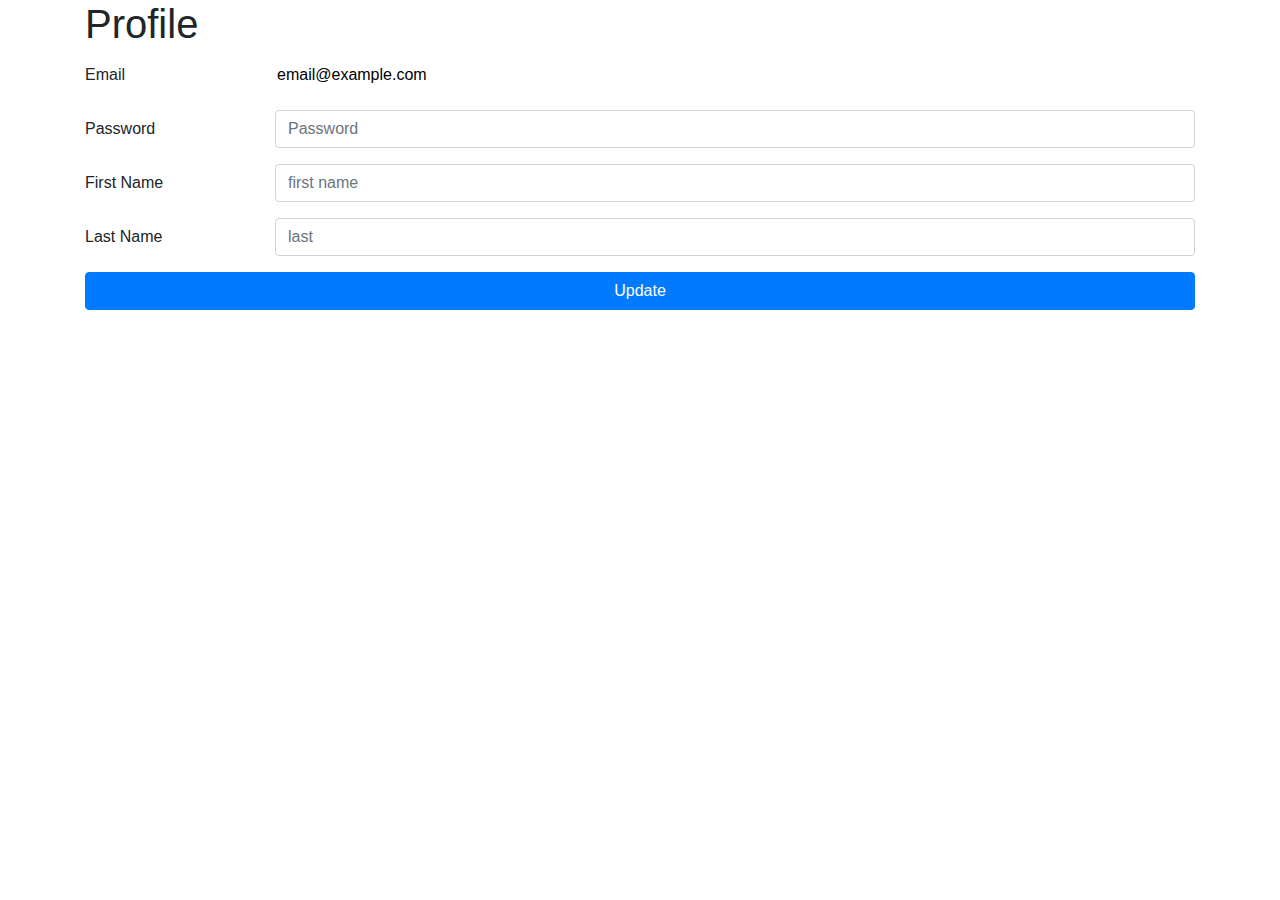
==== src/main/webapp/jquery/components/profile/profile.template.client.html @ 9badf65f "first stable admin dashboard" ====
<!DOCTYPE html>
<html>
<head>
<meta charset="UTF-8">
<link href="https://stackpath.bootstrapcdn.com/bootstrap/4.1.1/css/bootstrap.min.css" rel="stylesheet"/>
<title>Insert title here</title>
  <script
          src="https://code.jquery.com/jquery-3.3.1.min.js"
          integrity="sha256-FgpCb/KJQlLNfOu91ta32o/NMZxltwRo8QtmkMRdAu8="
          crossorigin="anonymous"></script>

  <script src="../../services/user.service.client.js"></script>
  <script src="profile.controller.client.js"></script>

</head>
<body>
  <div class="container">
    <h1 id="title">Profile</h1>

    <form>
      <div class="form-group row">
        <label for="staticEmail" class="col-sm-2 col-form-label">Email</label>
        <div class="col-sm-10">
          <input type="text" readonly class="form-control-plaintext" id="staticEmail" value="email@example.com">
        </div>
      </div>
      <div class="form-group row">
        <label for="inputPassword" class="col-sm-2 col-form-label">Password</label>
        <div class="col-sm-10">
          <input type="password" class="form-control" id="inputPassword" placeholder="Password">
        </div>
      </div>
      <div class="form-group row">
        <label for="firstName" class="col-sm-2 col-form-label">
          First Name
        </label>
        <div class="col-sm-10">
          <input type="text"
                 class="form-control"
                 id="firstName"
                 placeholder="first name">
        </div>
      </div>
      <div class="form-group row">
        <label for="lastName"
               class="col-sm-2 col-form-label">
          Last Name
        </label>
        <div class="col-sm-10">
          <input type="text"
                 class="form-control"
                 id="lastName"
                 placeholder="last">
        </div>
      </div>
      <button id="updateBtn"
              type="button"
              class="btn btn-primary btn-block">Update</button>
    </form>

  </div>
</body>
</html>
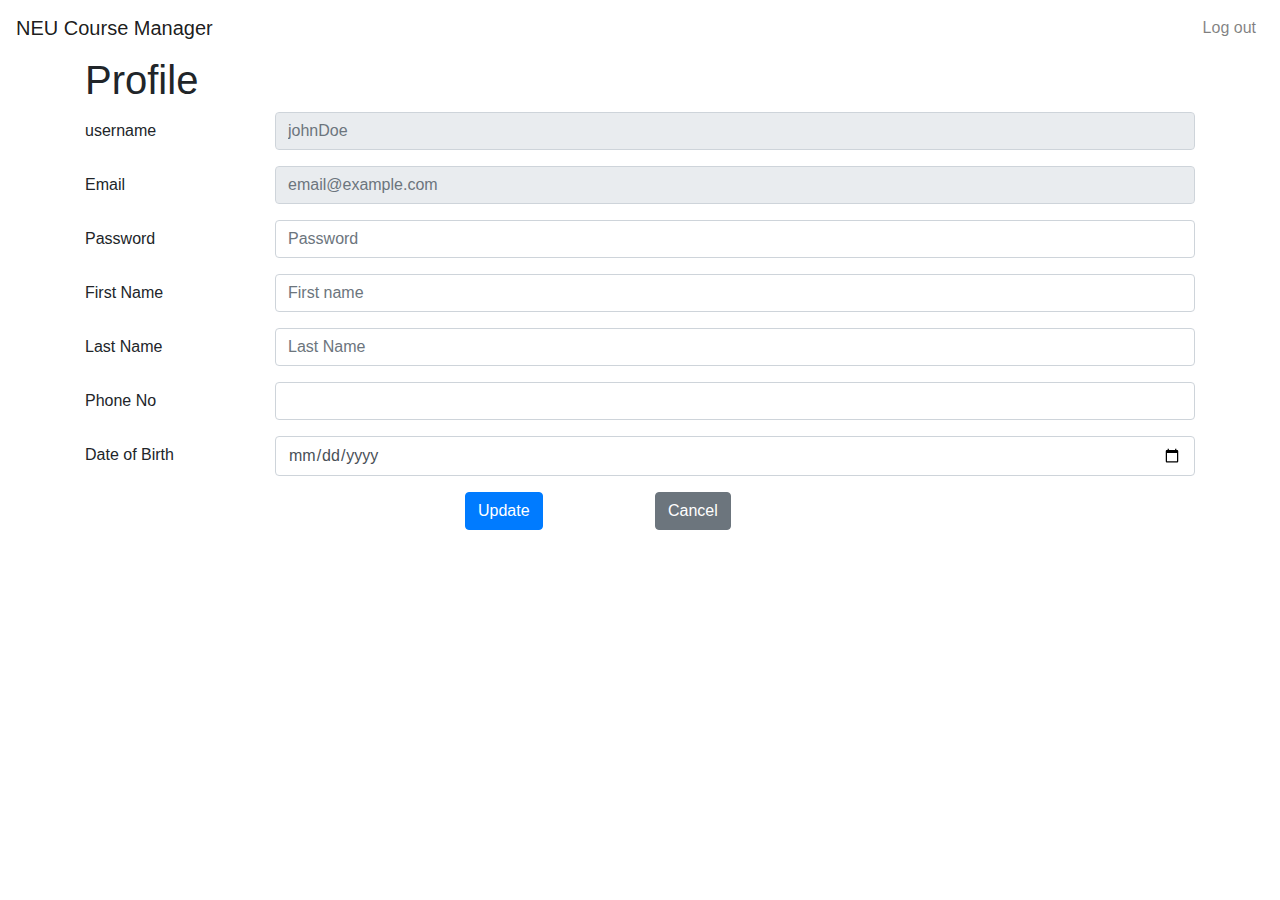
==== commit 8b907ed2: "Added forgot password page" ====
--- a/src/main/webapp/jquery/components/profile/profile.template.client.html
+++ b/src/main/webapp/jquery/components/profile/profile.template.client.html
@@ -14,14 +14,39 @@
 
 </head>
 <body>
-  <div class="container">
+
+<nav class="navbar navbar-expand-lg navbar-light">
+    <a class="navbar-brand" href="#">NEU Course Manager</a>
+    <button class="navbar-toggler" type="button" data-toggle="collapse" data-target="#navbarNavDropdown" aria-controls="navbarNavDropdown" aria-expanded="false" aria-label="Toggle navigation">
+        <span class="navbar-toggler-icon"></span>
+    </button>
+    <div class="collapse navbar-collapse" id="navbarNavDropdown">
+        <ul class="nav navbar-nav ml-auto">
+
+
+            <li class="nav-item">
+                <a class="nav-link" href="#" id ="register">Log out</a>
+            </li>
+        </ul>
+    </div>
+</nav>
+
+  <div class="container align-middle">
     <h1 id="title">Profile</h1>
 
-    <form>
+      <div>
+          <div class="form-group row">
+              <label for="username" class="col-sm-2 col-form-label">username</label>
+              <div class="col-sm-10">
+                  <input type="text" readonly class="form-control" id="username" placeholder="johnDoe">
+              </div>
+          </div>
+
+    <div>
       <div class="form-group row">
-        <label for="staticEmail" class="col-sm-2 col-form-label">Email</label>
+        <label for="email" class="col-sm-2 col-form-label">Email</label>
         <div class="col-sm-10">
-          <input type="text" readonly class="form-control-plaintext" id="staticEmail" value="email@example.com">
+          <input type="text" readonly class="form-control" id="email" placeholder="email@example.com">
         </div>
       </div>
       <div class="form-group row">
@@ -38,7 +63,7 @@
           <input type="text"
                  class="form-control"
                  id="firstName"
-                 placeholder="first name">
+                 placeholder="First name">
         </div>
       </div>
       <div class="form-group row">
@@ -50,14 +75,58 @@
           <input type="text"
                  class="form-control"
                  id="lastName"
-                 placeholder="last">
+                 placeholder="Last Name">
         </div>
       </div>
-      <button id="updateBtn"
-              type="button"
-              class="btn btn-primary btn-block">Update</button>
+
+        <div class="form-group row">
+            <label for="phoneNo"
+                   class="col-sm-2 col-form-label">
+                Phone No
+            </label>
+            <div class="col-sm-10">
+                <input
+                        class="form-control"
+                        id="phoneNo"
+                        type="tel">
+            </div>
+        </div>
+
+        <div class="form-group row">
+            <label for="dob"
+                   class="col-sm-2
+                   col-form-label">
+            Date of Birth
+            </label>
+
+            <div class="col-sm-10">
+                <input id="dob"
+                       class="form-control"
+                       type="date" required>
+            </div>
+        </div>
+
+
+      <div class="row justify-content-center">
+        <div class=" col-2">
+          <button id="updateBtn"
+                  type="button"
+                  class="btn btn-primary">Update</button>
+        </div>
+
+          <div class="col-2">
+              <button id="cancelBtn"
+                      type="button"
+                      class="btn btn-secondary">Cancel</button>
+          </div>
+      </div>
+
+
+      </div>
+
+
     </form>
 
   </div>
 </body>
-</html>+</html>
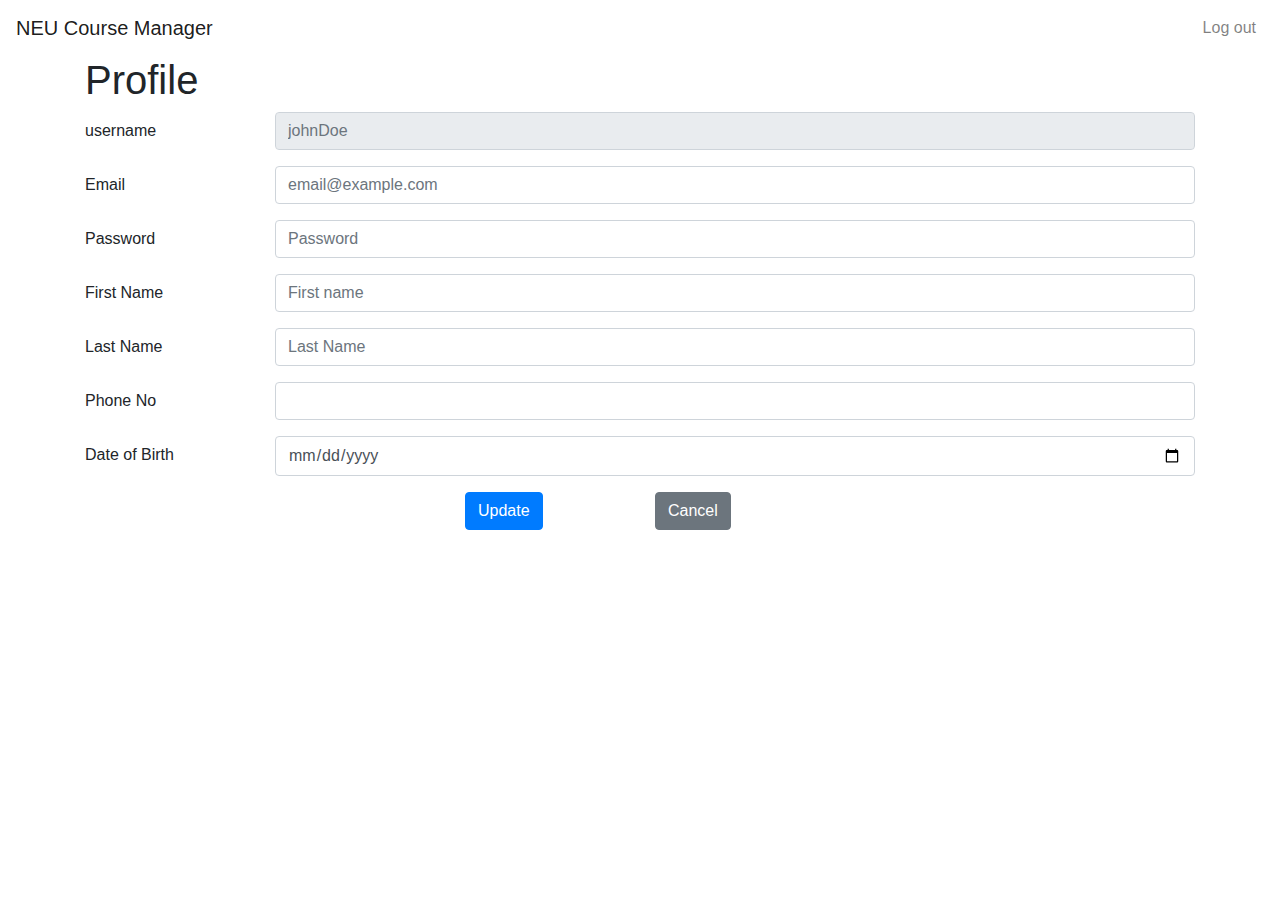
==== commit 6f748a01: "Fixed broken links and modified frontend" ====
--- a/src/main/webapp/jquery/components/profile/profile.template.client.html
+++ b/src/main/webapp/jquery/components/profile/profile.template.client.html
@@ -3,13 +3,15 @@
 <head>
 <meta charset="UTF-8">
 <link href="https://stackpath.bootstrapcdn.com/bootstrap/4.1.1/css/bootstrap.min.css" rel="stylesheet"/>
-<title>Insert title here</title>
+<title>Course Manager : User Profile</title>
   <script
           src="https://code.jquery.com/jquery-3.3.1.min.js"
           integrity="sha256-FgpCb/KJQlLNfOu91ta32o/NMZxltwRo8QtmkMRdAu8="
           crossorigin="anonymous"></script>
 
-  <script src="../../services/user.service.client.js"></script>
+    <script src="../../common-utils/redirections.js"></script>
+
+    <script src="../../services/user.service.client.js"></script>
   <script src="profile.controller.client.js"></script>
 
 </head>
@@ -22,10 +24,8 @@
     </button>
     <div class="collapse navbar-collapse" id="navbarNavDropdown">
         <ul class="nav navbar-nav ml-auto">
-
-
             <li class="nav-item">
-                <a class="nav-link" href="#" id ="register">Log out</a>
+                <a class="nav-link" href="#" id ="logout">Log out</a>
             </li>
         </ul>
     </div>
@@ -34,19 +34,19 @@
   <div class="container align-middle">
     <h1 id="title">Profile</h1>
 
-      <div>
-          <div class="form-group row">
+
+      <form>
+      <div class="form-group row">
               <label for="username" class="col-sm-2 col-form-label">username</label>
               <div class="col-sm-10">
                   <input type="text" readonly class="form-control" id="username" placeholder="johnDoe">
               </div>
           </div>
 
-    <div>
       <div class="form-group row">
         <label for="email" class="col-sm-2 col-form-label">Email</label>
         <div class="col-sm-10">
-          <input type="text" readonly class="form-control" id="email" placeholder="email@example.com">
+          <input type="text"  class="form-control" id="email" placeholder="email@example.com">
         </div>
       </div>
       <div class="form-group row">
@@ -122,9 +122,6 @@
       </div>
 
 
-      </div>
-
-
     </form>
 
   </div>
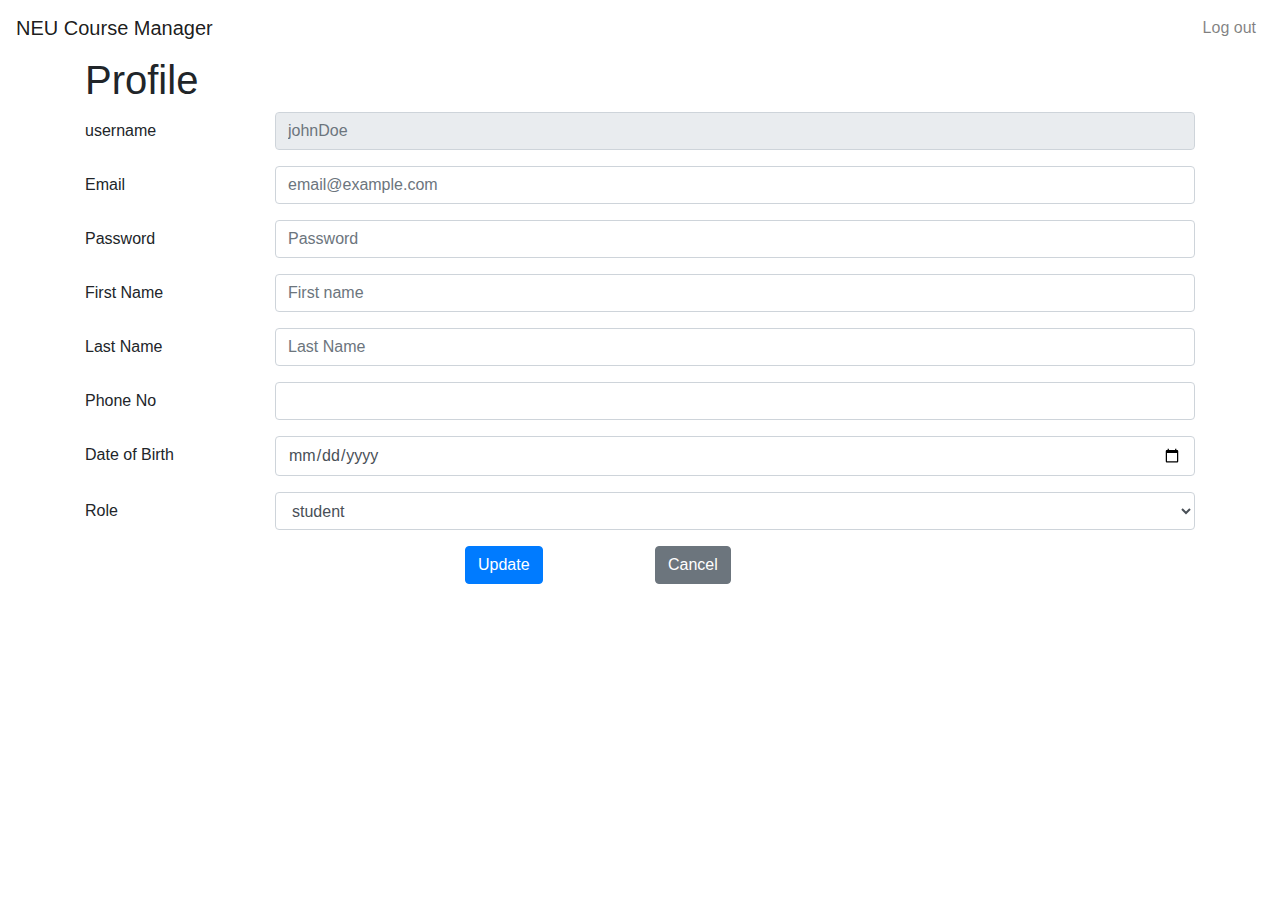
==== commit a13771c9: "Fixed login issues" ====
--- a/src/main/webapp/jquery/components/profile/profile.template.client.html
+++ b/src/main/webapp/jquery/components/profile/profile.template.client.html
@@ -10,6 +10,7 @@
           crossorigin="anonymous"></script>
 
     <script src="../../common-utils/redirections.js"></script>
+    <script src="../../common-utils/validationUtils.js"></script>
 
     <script src="../../services/user.service.client.js"></script>
   <script src="profile.controller.client.js"></script>
@@ -25,7 +26,7 @@
     <div class="collapse navbar-collapse" id="navbarNavDropdown">
         <ul class="nav navbar-nav ml-auto">
             <li class="nav-item">
-                <a class="nav-link" href="#" id ="logout">Log out</a>
+                <a class="nav-link" href="#" id ="navLogout">Log out</a>
             </li>
         </ul>
     </div>
@@ -47,13 +48,23 @@
         <label for="email" class="col-sm-2 col-form-label">Email</label>
         <div class="col-sm-10">
           <input type="text"  class="form-control" id="email" placeholder="email@example.com">
+            <!--<small id="emailHelp" class="text-muted danger" style="display: none">-->
+                <!--This emailid is already registered with another account!-->
+            <!--</small>-->
+            <span  id="emailAvailable"></span>
         </div>
+
       </div>
       <div class="form-group row">
-        <label for="inputPassword" class="col-sm-2 col-form-label">Password</label>
+        <label for="password" class="col-sm-2 col-form-label">Password</label>
         <div class="col-sm-10">
-          <input type="password" class="form-control" id="inputPassword" placeholder="Password">
+          <input type="password" class="form-control" id="password" placeholder="Password">
+            <small id="passwordHelp" class="text-muted" style="display:none;">
+                Must be 8-20 characters long.
+            </small>
         </div>
+
+
       </div>
       <div class="form-group row">
         <label for="firstName" class="col-sm-2 col-form-label">
@@ -93,18 +104,33 @@
         </div>
 
         <div class="form-group row">
+
             <label for="dob"
                    class="col-sm-2
                    col-form-label">
             Date of Birth
             </label>
-
             <div class="col-sm-10">
                 <input id="dob"
                        class="form-control"
                        type="date" required>
             </div>
+
         </div>
+
+
+      <div class="form-group row">
+
+              <label for="role"
+                     class="col-sm-2 col-form-label">
+                  Role</label>
+              <div class="col-sm-10">
+                  <select id="role"  class="form-control">
+                      <option value="student" selected >student</option>
+                      <option value="faculty">faculty</option>
+                  </select>
+              </div>
+          </div>
 
 
       <div class="row justify-content-center">
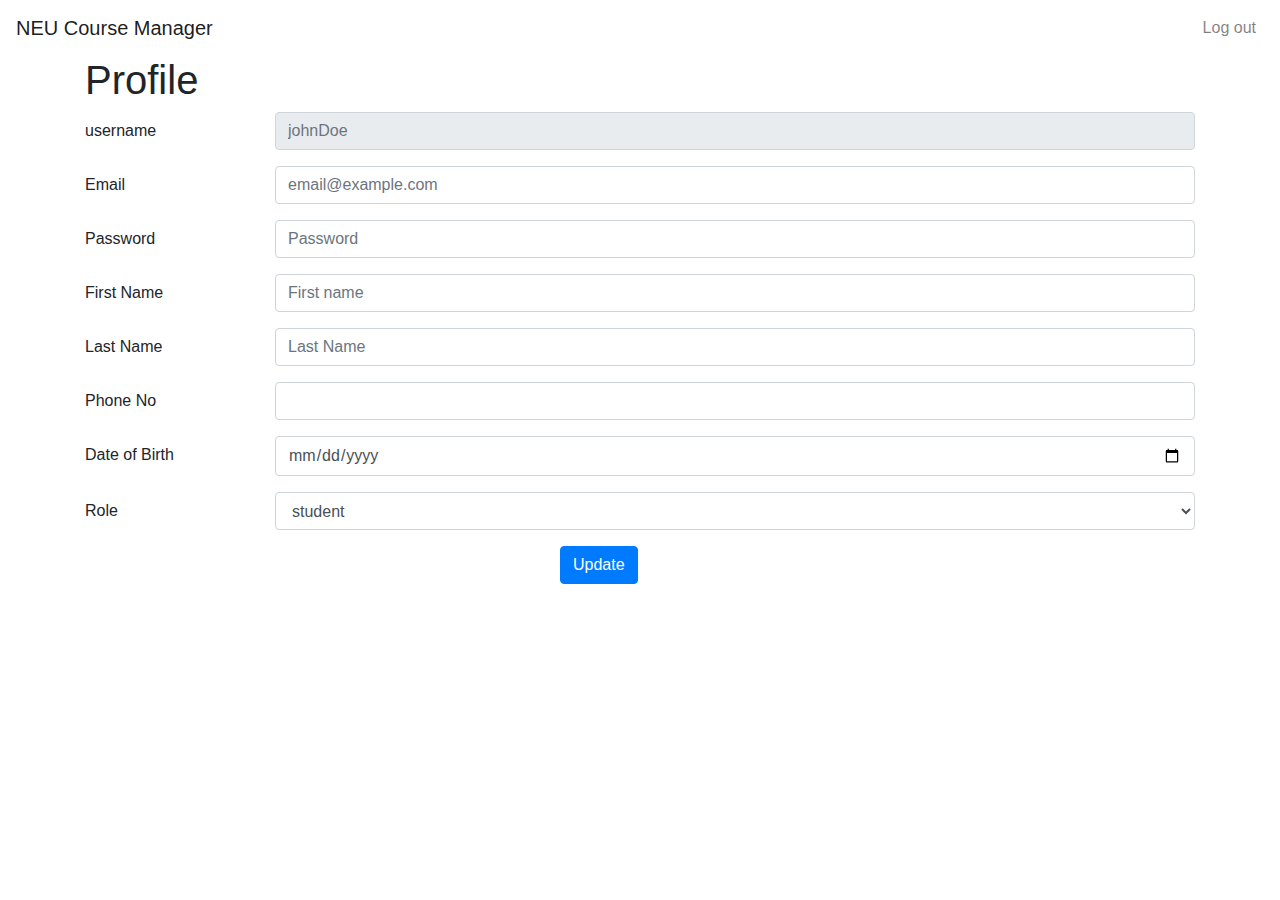
==== commit af9e1522: "Fixed profile update page" ====
--- a/src/main/webapp/jquery/components/profile/profile.template.client.html
+++ b/src/main/webapp/jquery/components/profile/profile.template.client.html
@@ -140,11 +140,6 @@
                   class="btn btn-primary">Update</button>
         </div>
 
-          <div class="col-2">
-              <button id="cancelBtn"
-                      type="button"
-                      class="btn btn-secondary">Cancel</button>
-          </div>
       </div>
 
 
